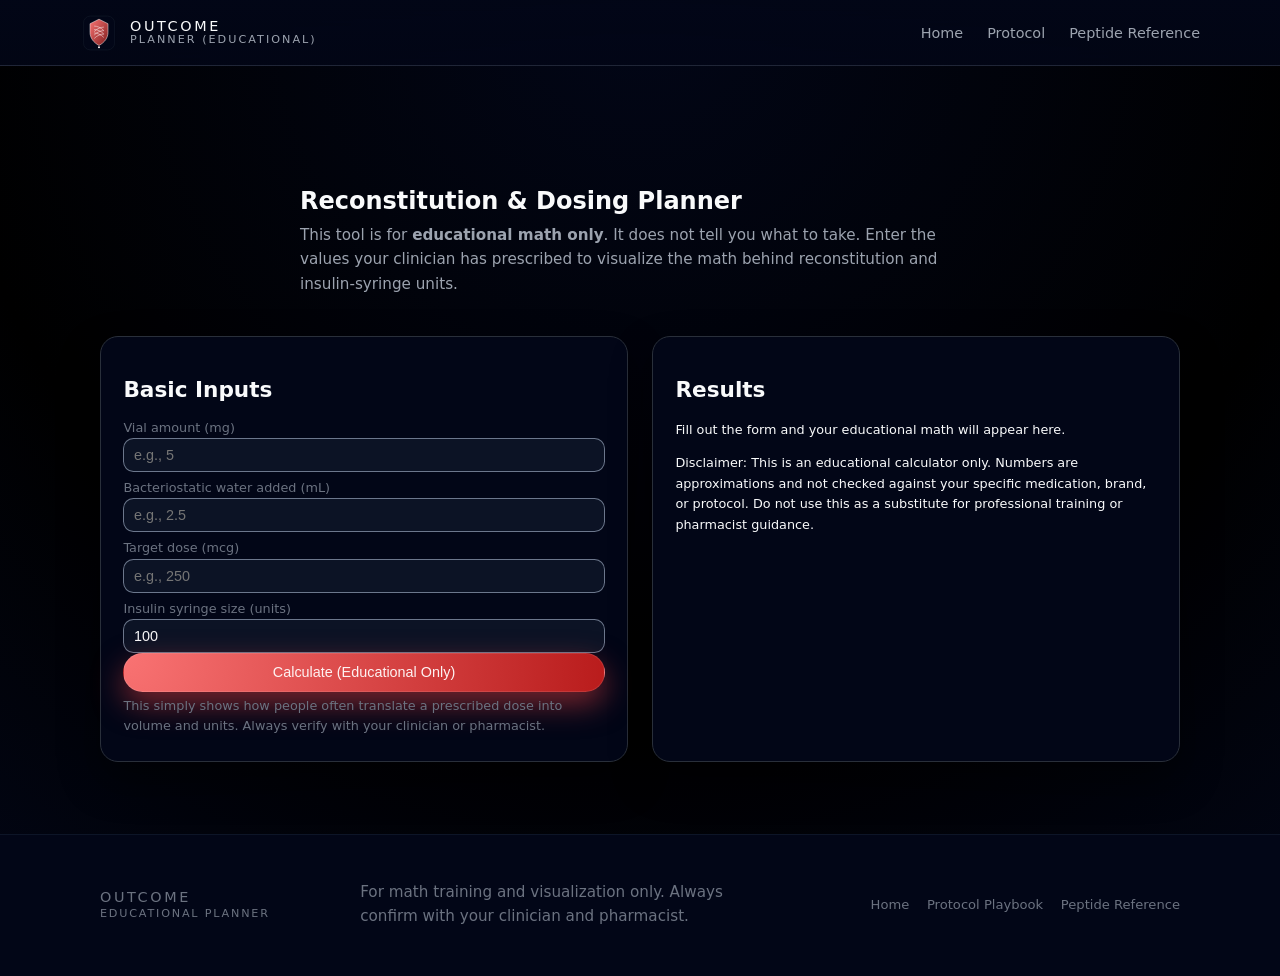
==== calculator.html @ c0d470de "Add files via upload" ====
<!DOCTYPE html>
<html lang="en">
<head>
  <meta charset="UTF-8" />
  <title>Outcome Reconstitution & Dosing Planner (Educational)</title>
  <meta name="viewport" content="width=device-width, initial-scale=1" />
  <link rel="stylesheet" href="styles.css" />
</head>
<body class="subpage">
  <header class="site-header">
    <div class="container header-inner">
      <a href="index.html" class="brand">
        <img src="assets/outcome-badge.svg" alt="Outcome Protocol Badge" class="brand-mark" />
        <div class="brand-text">
          <span class="brand-name">OUTCOME</span>
          <span class="brand-tag">PLANNER (EDUCATIONAL)</span>
        </div>
      </a>
      <nav class="main-nav" id="mainNav">
        <a href="index.html">Home</a>
        <a href="protocol.html">Protocol</a>
        <a href="peptides.html">Peptide Reference</a>
      </nav>
      <button class="nav-toggle" id="navToggle" aria-label="Toggle navigation">
        <span></span><span></span>
      </button>
    </div>
  </header>

  <main class="sub-main">
    <section class="section">
      <div class="container section-header">
        <h1>Reconstitution & Dosing Planner</h1>
        <p>
          This tool is for <strong>educational math only</strong>. It does not tell you what to take.
          Enter the values your clinician has prescribed to visualize the math behind reconstitution and
          insulin‑syringe units.
        </p>
      </div>

      <div class="container grid-2">
        <form class="card calc-form" id="calcForm">
          <h2>Basic Inputs</h2>

          <label for="vialAmount">Vial amount (mg)</label>
          <input type="number" step="0.01" id="vialAmount" placeholder="e.g., 5" required />

          <label for="bacVolume">Bacteriostatic water added (mL)</label>
          <input type="number" step="0.1" id="bacVolume" placeholder="e.g., 2.5" required />

          <label for="targetDose">Target dose (mcg)</label>
          <input type="number" step="1" id="targetDose" placeholder="e.g., 250" required />

          <label for="syringeSize">Insulin syringe size (units)</label>
          <input type="number" step="1" id="syringeSize" placeholder="e.g., 100" value="100" required />

          <button class="btn primary full" type="submit">Calculate (Educational Only)</button>
          <p class="form-helper small">
            This simply shows how people often translate a prescribed dose into volume and units.
            Always verify with your clinician or pharmacist.
          </p>
        </form>

        <div class="card" id="calcResults">
          <h2>Results</h2>
          <p class="small">Fill out the form and your educational math will appear here.</p>
          <div class="result-grid hidden" id="resultGrid">
            <div>
              <h3>Concentration</h3>
              <p><span id="concMgMl">–</span> mg/mL</p>
              <p><span id="concMcgUnit">–</span> mcg per 1 unit (on a 100‑unit syringe)</p>
            </div>
            <div>
              <h3>Dose Volume</h3>
              <p><span id="doseMl">–</span> mL per dose</p>
              <p><span id="doseUnits">–</span> units per dose</p>
            </div>
          </div>
          <p class="disclaimer small">
            Disclaimer: This is an educational calculator only. Numbers are approximations and not checked against
            your specific medication, brand, or protocol. Do not use this as a substitute for professional training
            or pharmacist guidance.
          </p>
        </div>
      </div>
    </section>
  </main>

  <footer class="site-footer">
    <div class="container footer-inner">
      <div class="footer-brand">
        <span class="brand-name">OUTCOME</span>
        <span class="footer-tag">Educational Planner</span>
      </div>
      <p class="footer-copy">
        For math training and visualization only. Always confirm with your clinician and pharmacist.
      </p>
      <div class="footer-links">
        <a href="index.html">Home</a>
        <a href="protocol.html">Protocol Playbook</a>
        <a href="peptides.html">Peptide Reference</a>
      </div>
    </div>
  </footer>

  <script src="script.js"></script>
</body>
</html>
---- styles.css ----
/* Outcome Protocol – Core Styles */
:root {
  --bg: #050608;
  --bg-alt: #0b0d11;
  --surface: #10131a;
  --surface-soft: #171b24;
  --border-subtle: #292f3a;
  --accent: #f04444;
  --accent-soft: rgba(240, 68, 68, 0.08);
  --accent-amber: #f59e0b;
  --text: #f9fafb;
  --muted: #9ca3af;
  --muted-soft: #6b7280;
  --outline: #1f2933;
  --radius-lg: 18px;
  --radius-xl: 24px;
  --shadow-soft: 0 18px 45px rgba(0, 0, 0, 0.55);
  --container-width: 1120px;
  --transition-fast: 150ms ease-out;
  --transition-med: 200ms ease;
  --font-sans: system-ui, -apple-system, BlinkMacSystemFont, "SF Pro Text",
    "Inter", "Segoe UI", sans-serif;
}

*,
*::before,
*::after {
  box-sizing: border-box;
}

html,
body {
  margin: 0;
  padding: 0;
  font-family: var(--font-sans);
  background: radial-gradient(circle at top, #111827 0, #020617 52%, #000 100%);
  color: var(--text);
}

body.subpage {
  background: radial-gradient(circle at top, #020617 0, #000 60%, #020617 100%);
}

/* Layout */
.container {
  width: 100%;
  max-width: var(--container-width);
  margin: 0 auto;
  padding: 0 1.25rem;
}

.section {
  padding: 4.5rem 0;
}

.section.alt {
  background: radial-gradient(circle at top left, #111827 0, #020617 55%, #000 100%);
}

.section-header {
  text-align: left;
  max-width: 720px;
  padding-bottom: 2.5rem;
}

.section-header h1,
.section-header h2 {
  margin-bottom: 0.5rem;
}

.section-header p {
  margin: 0;
  color: var(--muted);
}

.section-footer {
  margin-top: 2.5rem;
  display: flex;
  justify-content: flex-start;
}

/* Header */
.site-header {
  position: sticky;
  top: 0;
  z-index: 50;
  backdrop-filter: blur(16px);
  background: linear-gradient(to bottom, rgba(2, 6, 23, 0.96), rgba(2, 6, 23, 0.86));
  border-bottom: 1px solid rgba(148, 163, 184, 0.2);
}

.header-inner {
  display: flex;
  align-items: center;
  justify-content: space-between;
  padding: 0.85rem 0;
  gap: 1.5rem;
}

.brand {
  display: flex;
  align-items: center;
  gap: 0.75rem;
  text-decoration: none;
  color: inherit;
}

.brand-mark {
  width: 38px;
  height: 38px;
}

.brand-text {
  display: flex;
  flex-direction: column;
  line-height: 1.1;
}

.brand-name {
  font-size: 0.9rem;
  letter-spacing: 0.18em;
  text-transform: uppercase;
}

.brand-tag {
  font-size: 0.7rem;
  color: var(--muted);
  letter-spacing: 0.18em;
  text-transform: uppercase;
}

/* Nav */
.main-nav {
  display: flex;
  align-items: center;
  gap: 1.5rem;
  font-size: 0.9rem;
}

.main-nav a {
  color: var(--muted);
  text-decoration: none;
  padding: 0.25rem 0;
  position: relative;
  transition: color var(--transition-fast);
}

.main-nav a::after {
  content: "";
  position: absolute;
  left: 0;
  bottom: -0.2rem;
  width: 0;
  height: 2px;
  background: var(--accent);
  transition: width var(--transition-fast);
}

.main-nav a:hover {
  color: var(--text);
}

.main-nav a:hover::after {
  width: 100%;
}

.nav-cta {
  padding: 0.4rem 0.9rem;
  border-radius: 999px;
  border: 1px solid rgba(248, 250, 252, 0.12);
  background: radial-gradient(circle at top left, rgba(248, 113, 113, 0.2), rgba(15, 23, 42, 0.6));
  color: #fef2f2 !important;
  box-shadow: 0 0 0 1px rgba(15, 23, 42, 0.8);
}

.nav-cta::after {
  display: none;
}

/* Mobile nav toggle */
.nav-toggle {
  display: none;
  width: 38px;
  height: 38px;
  border-radius: 999px;
  border: 1px solid rgba(148, 163, 184, 0.45);
  background: rgba(15, 23, 42, 0.85);
  justify-content: center;
  align-items: center;
  flex-direction: column;
  gap: 6px;
  padding: 0;
}

.nav-toggle span {
  width: 18px;
  height: 2px;
  border-radius: 999px;
  background: #e5e7eb;
}

/* Hero */
.hero {
  padding: 3.75rem 0 3.25rem;
}

.hero-inner {
  display: grid;
  grid-template-columns: minmax(0, 3fr) minmax(0, 2.2fr);
  gap: 2.75rem;
  align-items: center;
}

.hero-copy h1 {
  font-size: clamp(2.4rem, 3vw, 3rem);
  line-height: 1.05;
  margin: 0.4rem 0 0.75rem;
}

.hero-sub {
  color: var(--muted);
  max-width: 32rem;
  margin-bottom: 1.75rem;
}

.eyebrow {
  font-size: 0.75rem;
  letter-spacing: 0.28em;
  text-transform: uppercase;
  color: var(--accent-amber);
}

.hero-actions {
  display: flex;
  flex-wrap: wrap;
  gap: 0.9rem;
  margin-bottom: 1.75rem;
}

.hero-metrics {
  display: flex;
  flex-wrap: wrap;
  gap: 1.5rem;
  padding: 0;
  margin: 0;
  list-style: none;
  color: var(--muted-soft);
  font-size: 0.9rem;
}

.hero-metrics span {
  display: block;
  font-size: 1.2rem;
  color: var(--text);
}

.hero-panel {
  display: flex;
  justify-content: flex-end;
}

.hero-card {
  width: 100%;
  max-width: 360px;
  padding: 1.5rem 1.4rem;
  border-radius: var(--radius-xl);
  background: radial-gradient(circle at top left, rgba(248, 113, 113, 0.22), #020617 45%);
  border: 1px solid rgba(248, 250, 252, 0.08);
  box-shadow: var(--shadow-soft);
}

.hero-card h2 {
  margin-top: 0;
  margin-bottom: 1rem;
  font-size: 1.05rem;
  letter-spacing: 0.12em;
  text-transform: uppercase;
}

.hero-list {
  list-style: none;
  padding: 0;
  margin: 0 0 1rem;
  display: grid;
  gap: 0.75rem;
  font-size: 0.9rem;
}

.hero-note {
  margin: 0;
  font-size: 0.75rem;
  color: var(--muted);
}

/* Buttons */
.btn {
  display: inline-flex;
  align-items: center;
  justify-content: center;
  padding: 0.65rem 1.1rem;
  border-radius: 999px;
  font-size: 0.9rem;
  font-weight: 500;
  border: 1px solid transparent;
  cursor: pointer;
  text-decoration: none;
  transition: background var(--transition-med), color var(--transition-med),
    border-color var(--transition-med), transform var(--transition-fast),
    box-shadow var(--transition-fast);
}

.btn.primary {
  background: radial-gradient(circle at top left, #f97373, #b91c1c);
  border-color: rgba(248, 250, 252, 0.1);
  color: #fef2f2;
  box-shadow: 0 12px 30px rgba(239, 68, 68, 0.5);
}

.btn.primary:hover {
  transform: translateY(-1px);
  box-shadow: 0 18px 40px rgba(239, 68, 68, 0.6);
}

.btn.secondary {
  background: rgba(15, 23, 42, 0.9);
  border-color: rgba(148, 163, 184, 0.5);
  color: #e5e7eb;
}

.btn.ghost {
  background: transparent;
  border-color: rgba(148, 163, 184, 0.5);
  color: #e5e7eb;
}

.btn.ghost:hover,
.btn.secondary:hover {
  background: rgba(15, 23, 42, 0.8);
}

.btn.full {
  width: 100%;
}

/* Badges, tags */
.badge {
  display: inline-flex;
  align-items: center;
  padding: 0.15rem 0.55rem;
  border-radius: 999px;
  font-size: 0.7rem;
  letter-spacing: 0.16em;
  text-transform: uppercase;
  border: 1px solid transparent;
}

.badge-red {
  background: var(--accent-soft);
  border-color: rgba(248, 113, 113, 0.35);
  color: #fecaca;
}

.badge-slate {
  background: rgba(30, 64, 175, 0.2);
  border-color: rgba(129, 140, 248, 0.5);
  color: #c7d2fe;
}

.badge-amber {
  background: rgba(245, 158, 11, 0.16);
  border-color: rgba(245, 158, 11, 0.6);
  color: #fed7aa;
}

.card-tag {
  font-size: 0.75rem;
  color: var(--muted-soft);
  text-transform: uppercase;
  letter-spacing: 0.12em;
  margin-bottom: 0.65rem;
}

/* Cards */
.card {
  background: linear-gradient(145deg, #020617, #020617 40%, #020617 60%, #020617);
  border-radius: var(--radius-lg);
  padding: 1.4rem 1.4rem 1.5rem;
  border: 1px solid var(--border-subtle);
  box-shadow: 0 18px 40px rgba(0, 0, 0, 0.45);
}

.card-minimal {
  background: radial-gradient(circle at top left, rgba(15, 23, 42, 0.9), #020617);
}

.info-card {
  border-color: rgba(248, 250, 252, 0.1);
  background: radial-gradient(circle at top left, rgba(248, 113, 113, 0.18), #020617);
}

/* Lists */
.check-list {
  list-style: none;
  padding: 0;
  margin: 0;
  display: grid;
  gap: 0.55rem;
  font-size: 0.9rem;
}

.check-list.inline {
  grid-auto-flow: column;
  grid-auto-columns: minmax(0, auto);
  overflow-x: auto;
}

.check-list li {
  position: relative;
  padding-left: 1.3rem;
  color: var(--muted);
}

.check-list li::before {
  content: "✓";
  position: absolute;
  left: 0;
  top: 0.05rem;
  font-size: 0.8rem;
  color: var(--accent);
}

.bullet-list {
  padding-left: 1.1rem;
  margin: 0.25rem 0 0;
  color: var(--muted);
  font-size: 0.9rem;
}

.bullet-list li + li {
  margin-top: 0.35rem;
}

.numbered-list {
  padding-left: 1.3rem;
  margin: 0.4rem 0 0.3rem;
  color: var(--muted);
  font-size: 0.9rem;
}

.pill-list {
  margin: 0;
  padding: 0;
}

.pill-list div {
  margin-bottom: 0.7rem;
}

.pill-list dt {
  font-weight: 600;
  font-size: 0.92rem;
}

.pill-list dd {
  margin: 0.15rem 0 0;
  font-size: 0.85rem;
  color: var(--muted);
}

/* Grids */
.grid-3 {
  display: grid;
  grid-template-columns: repeat(3, minmax(0, 1fr));
  gap: 1.5rem;
}

.grid-2 {
  display: grid;
  grid-template-columns: repeat(2, minmax(0, 1fr));
  gap: 1.5rem;
}

.peptide-grid {
  display: grid;
  grid-template-columns: repeat(3, minmax(0, 1fr));
  gap: 1.4rem;
}

.faq-grid {
  max-width: 800px;
}

/* FAQ */
.faq-item {
  border-radius: var(--radius-lg);
  border: 1px solid var(--border-subtle);
  background: rgba(15, 23, 42, 0.85);
  padding: 0.9rem 1rem;
  margin-bottom: 0.75rem;
}

.faq-item summary {
  cursor: pointer;
  list-style: none;
  font-weight: 500;
}

.faq-item summary::-webkit-details-marker {
  display: none;
}

.faq-item p {
  margin: 0.65rem 0 0;
  color: var(--muted);
  font-size: 0.9rem;
}

/* CTA */
.cta-section {
  padding: 3.5rem 0 4rem;
  background: radial-gradient(circle at top left, rgba(248, 113, 113, 0.25), #020617);
  border-top: 1px solid rgba(248, 250, 252, 0.06);
  border-bottom: 1px solid rgba(15, 23, 42, 0.9);
}

.cta-inner {
  display: grid;
  grid-template-columns: minmax(0, 3fr) minmax(0, 2.4fr);
  gap: 2rem;
  align-items: center;
}

.cta-inner h2 {
  margin-top: 0;
}

.cta-form {
  background: rgba(15, 23, 42, 0.92);
  padding: 1.4rem 1.3rem 1.5rem;
  border-radius: var(--radius-xl);
  border: 1px solid rgba(248, 250, 252, 0.08);
  box-shadow: var(--shadow-soft);
}

.cta-form label {
  display: block;
  font-size: 0.8rem;
  margin-bottom: 0.25rem;
  color: var(--muted-soft);
}

.cta-form input {
  width: 100%;
  padding: 0.55rem 0.65rem;
  border-radius: 0.75rem;
  border: 1px solid rgba(148, 163, 184, 0.7);
  background: rgba(15, 23, 42, 0.8);
  color: var(--text);
  font-size: 0.9rem;
  margin-bottom: 0.6rem;
}

.cta-form input:focus {
  outline: 1px solid var(--accent);
  border-color: var(--accent);
}

.form-helper {
  margin: 0.25rem 0 0;
  color: var(--muted-soft);
  font-size: 0.8rem;
}

/* Calc form */
.calc-form label {
  display: block;
  font-size: 0.8rem;
  margin-top: 0.5rem;
  margin-bottom: 0.2rem;
  color: var(--muted-soft);
}

.calc-form input {
  width: 100%;
  padding: 0.5rem 0.6rem;
  border-radius: 0.65rem;
  border: 1px solid rgba(148, 163, 184, 0.7);
  background: rgba(15, 23, 42, 0.8);
  color: var(--text);
  font-size: 0.9rem;
}

.calc-form input:focus {
  outline: 1px solid var(--accent);
  border-color: var(--accent);
}

.result-grid {
  display: grid;
  grid-template-columns: repeat(2, minmax(0, 1fr));
  gap: 1.2rem;
  margin-top: 1rem;
}

.hidden {
  display: none;
}

/* Links */
.link-arrow {
  display: inline-flex;
  align-items: center;
  gap: 0.35rem;
  font-size: 0.88rem;
  text-decoration: none;
  color: #e5e7eb;
}

.link-arrow::after {
  content: "→";
  font-size: 0.9rem;
  transition: transform var(--transition-fast);
}

.link-arrow:hover::after {
  transform: translateX(3px);
}

/* Footer */
.site-footer {
  padding: 1.9rem 0 2rem;
  background: #020617;
  border-top: 1px solid rgba(15, 23, 42, 0.9);
}

.footer-inner {
  display: flex;
  flex-wrap: wrap;
  gap: 1rem 2rem;
  align-items: center;
  justify-content: space-between;
  font-size: 0.82rem;
  color: var(--muted-soft);
}

.footer-brand {
  display: flex;
  flex-direction: column;
  gap: 0.1rem;
}

.footer-tag {
  font-size: 0.7rem;
  text-transform: uppercase;
  letter-spacing: 0.16em;
}

.footer-links {
  display: flex;
  flex-wrap: wrap;
  gap: 1.1rem;
}

.footer-links a {
  color: var(--muted-soft);
  text-decoration: none;
}

.footer-links a:hover {
  color: var(--text);
}

.footer-copy {
  max-width: 420px;
}

/* Typography */
h1,
h2,
h3 {
  font-weight: 600;
}

h2 {
  font-size: 1.35rem;
}

h3 {
  font-size: 1.05rem;
}

p {
  font-size: 0.95rem;
  line-height: 1.6;
}

.small {
  font-size: 0.8rem;
}

/* Subpages */
.sub-main {
  padding-top: 1.8rem;
}

/* Responsive */
@media (max-width: 960px) {
  .hero-inner {
    grid-template-columns: minmax(0, 1.4fr);
  }

  .hero-panel {
    order: -1;
    justify-content: flex-start;
  }

  .hero-card {
    max-width: 100%;
  }

  .grid-3 {
    grid-template-columns: minmax(0, 1fr);
  }

  .grid-2 {
    grid-template-columns: minmax(0, 1fr);
  }

  .peptide-grid {
    grid-template-columns: minmax(0, 1fr);
  }

  .cta-inner {
    grid-template-columns: minmax(0, 1fr);
  }
}

@media (max-width: 768px) {
  .header-inner {
    padding: 0.55rem 0;
  }

  .main-nav {
    position: fixed;
    inset: 56px 1rem auto;
    background: rgba(15, 23, 42, 0.98);
    border-radius: 1rem;
    border: 1px solid rgba(148, 163, 184, 0.35);
    padding: 0.75rem 0.9rem;
    flex-direction: column;
    align-items: flex-start;
    gap: 0.4rem;
    font-size: 0.9rem;
    transform-origin: top right;
    transform: scale(0.97);
    opacity: 0;
    pointer-events: none;
    transition: opacity var(--transition-med), transform var(--transition-med);
  }

  .main-nav.is-open {
    opacity: 1;
    pointer-events: auto;
    transform: scale(1);
  }

  .nav-toggle {
    display: inline-flex;
  }

  .hero {
    padding-top: 2.7rem;
  }
}
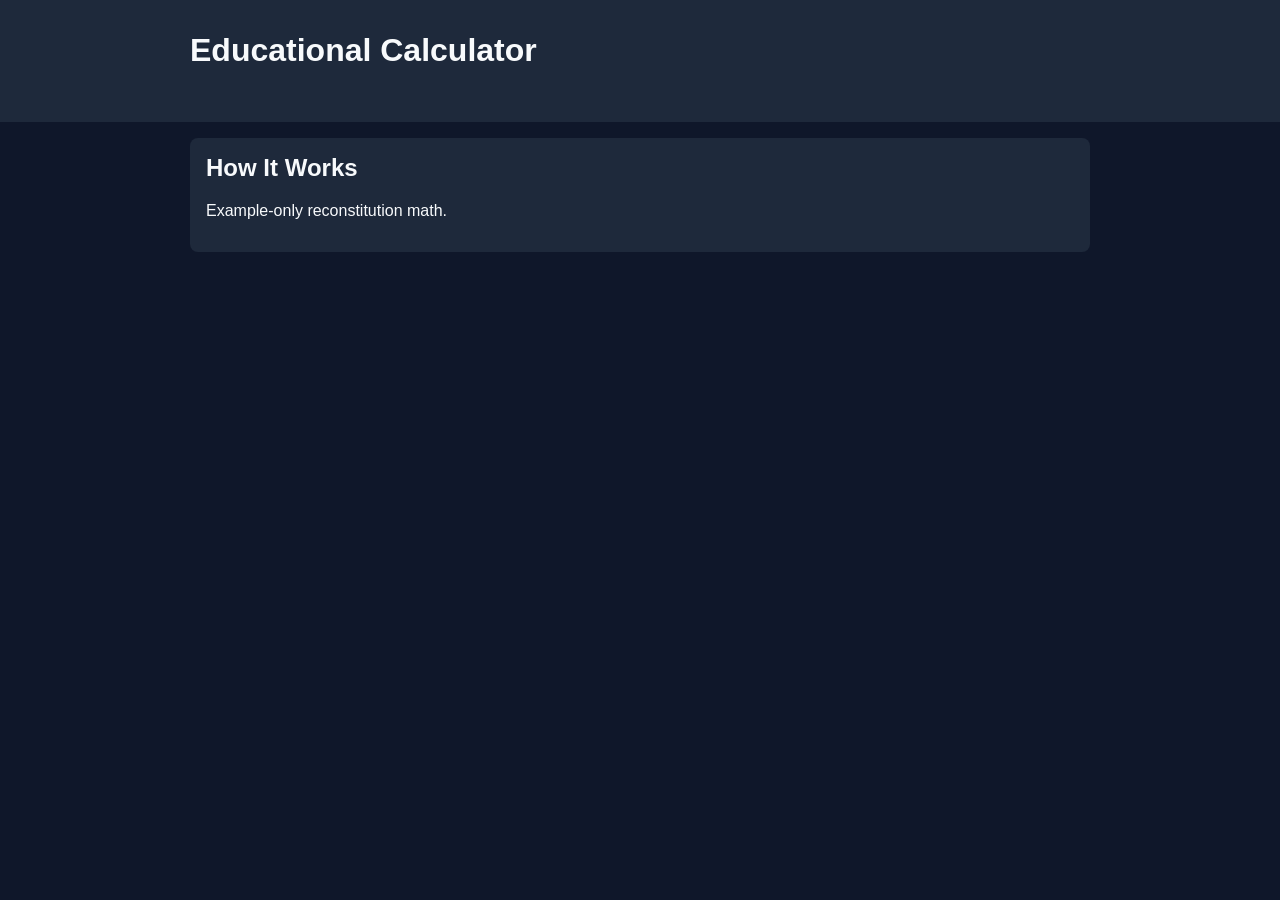
==== commit 2a2c6dac: "Add files via upload" ====
--- a/calculator.html
+++ b/calculator.html
@@ -1,108 +1,12 @@
-<!DOCTYPE html>
-<html lang="en">
-<head>
-  <meta charset="UTF-8" />
-  <title>Outcome Reconstitution & Dosing Planner (Educational)</title>
-  <meta name="viewport" content="width=device-width, initial-scale=1" />
-  <link rel="stylesheet" href="styles.css" />
-</head>
-<body class="subpage">
-  <header class="site-header">
-    <div class="container header-inner">
-      <a href="index.html" class="brand">
-        <img src="assets/outcome-badge.svg" alt="Outcome Protocol Badge" class="brand-mark" />
-        <div class="brand-text">
-          <span class="brand-name">OUTCOME</span>
-          <span class="brand-tag">PLANNER (EDUCATIONAL)</span>
-        </div>
-      </a>
-      <nav class="main-nav" id="mainNav">
-        <a href="index.html">Home</a>
-        <a href="protocol.html">Protocol</a>
-        <a href="peptides.html">Peptide Reference</a>
-      </nav>
-      <button class="nav-toggle" id="navToggle" aria-label="Toggle navigation">
-        <span></span><span></span>
-      </button>
-    </div>
-  </header>
 
-  <main class="sub-main">
-    <section class="section">
-      <div class="container section-header">
-        <h1>Reconstitution & Dosing Planner</h1>
-        <p>
-          This tool is for <strong>educational math only</strong>. It does not tell you what to take.
-          Enter the values your clinician has prescribed to visualize the math behind reconstitution and
-          insulin‑syringe units.
-        </p>
-      </div>
-
-      <div class="container grid-2">
-        <form class="card calc-form" id="calcForm">
-          <h2>Basic Inputs</h2>
-
-          <label for="vialAmount">Vial amount (mg)</label>
-          <input type="number" step="0.01" id="vialAmount" placeholder="e.g., 5" required />
-
-          <label for="bacVolume">Bacteriostatic water added (mL)</label>
-          <input type="number" step="0.1" id="bacVolume" placeholder="e.g., 2.5" required />
-
-          <label for="targetDose">Target dose (mcg)</label>
-          <input type="number" step="1" id="targetDose" placeholder="e.g., 250" required />
-
-          <label for="syringeSize">Insulin syringe size (units)</label>
-          <input type="number" step="1" id="syringeSize" placeholder="e.g., 100" value="100" required />
-
-          <button class="btn primary full" type="submit">Calculate (Educational Only)</button>
-          <p class="form-helper small">
-            This simply shows how people often translate a prescribed dose into volume and units.
-            Always verify with your clinician or pharmacist.
-          </p>
-        </form>
-
-        <div class="card" id="calcResults">
-          <h2>Results</h2>
-          <p class="small">Fill out the form and your educational math will appear here.</p>
-          <div class="result-grid hidden" id="resultGrid">
-            <div>
-              <h3>Concentration</h3>
-              <p><span id="concMgMl">–</span> mg/mL</p>
-              <p><span id="concMcgUnit">–</span> mcg per 1 unit (on a 100‑unit syringe)</p>
-            </div>
-            <div>
-              <h3>Dose Volume</h3>
-              <p><span id="doseMl">–</span> mL per dose</p>
-              <p><span id="doseUnits">–</span> units per dose</p>
-            </div>
-          </div>
-          <p class="disclaimer small">
-            Disclaimer: This is an educational calculator only. Numbers are approximations and not checked against
-            your specific medication, brand, or protocol. Do not use this as a substitute for professional training
-            or pharmacist guidance.
-          </p>
-        </div>
-      </div>
-    </section>
-  </main>
-
-  <footer class="site-footer">
-    <div class="container footer-inner">
-      <div class="footer-brand">
-        <span class="brand-name">OUTCOME</span>
-        <span class="footer-tag">Educational Planner</span>
-      </div>
-      <p class="footer-copy">
-        For math training and visualization only. Always confirm with your clinician and pharmacist.
-      </p>
-      <div class="footer-links">
-        <a href="index.html">Home</a>
-        <a href="protocol.html">Protocol Playbook</a>
-        <a href="peptides.html">Peptide Reference</a>
-      </div>
-    </div>
-  </footer>
-
-  <script src="script.js"></script>
-</body>
-</html>
+<!DOCTYPE html><html><head>
+<title>Outcome Calculator</title>
+<link rel="stylesheet" href="styles.css">
+</head><body>
+<header><div class="container"><h1>Educational Calculator</h1></div></header>
+<div class="container">
+<div class="card"><h2>How It Works</h2>
+<p>Example-only reconstitution math.</p>
+</div>
+</div>
+</body></html>
--- a/styles.css
+++ b/styles.css
@@ -1,774 +1,11 @@
-/* Outcome Protocol – Core Styles */
-:root {
-  --bg: #050608;
-  --bg-alt: #0b0d11;
-  --surface: #10131a;
-  --surface-soft: #171b24;
-  --border-subtle: #292f3a;
-  --accent: #f04444;
-  --accent-soft: rgba(240, 68, 68, 0.08);
-  --accent-amber: #f59e0b;
-  --text: #f9fafb;
-  --muted: #9ca3af;
-  --muted-soft: #6b7280;
-  --outline: #1f2933;
-  --radius-lg: 18px;
-  --radius-xl: 24px;
-  --shadow-soft: 0 18px 45px rgba(0, 0, 0, 0.55);
-  --container-width: 1120px;
-  --transition-fast: 150ms ease-out;
-  --transition-med: 200ms ease;
-  --font-sans: system-ui, -apple-system, BlinkMacSystemFont, "SF Pro Text",
-    "Inter", "Segoe UI", sans-serif;
-}
 
-*,
-*::before,
-*::after {
-  box-sizing: border-box;
-}
-
-html,
-body {
-  margin: 0;
-  padding: 0;
-  font-family: var(--font-sans);
-  background: radial-gradient(circle at top, #111827 0, #020617 52%, #000 100%);
-  color: var(--text);
-}
-
-body.subpage {
-  background: radial-gradient(circle at top, #020617 0, #000 60%, #020617 100%);
-}
-
-/* Layout */
-.container {
-  width: 100%;
-  max-width: var(--container-width);
-  margin: 0 auto;
-  padding: 0 1.25rem;
-}
-
-.section {
-  padding: 4.5rem 0;
-}
-
-.section.alt {
-  background: radial-gradient(circle at top left, #111827 0, #020617 55%, #000 100%);
-}
-
-.section-header {
-  text-align: left;
-  max-width: 720px;
-  padding-bottom: 2.5rem;
-}
-
-.section-header h1,
-.section-header h2 {
-  margin-bottom: 0.5rem;
-}
-
-.section-header p {
-  margin: 0;
-  color: var(--muted);
-}
-
-.section-footer {
-  margin-top: 2.5rem;
-  display: flex;
-  justify-content: flex-start;
-}
-
-/* Header */
-.site-header {
-  position: sticky;
-  top: 0;
-  z-index: 50;
-  backdrop-filter: blur(16px);
-  background: linear-gradient(to bottom, rgba(2, 6, 23, 0.96), rgba(2, 6, 23, 0.86));
-  border-bottom: 1px solid rgba(148, 163, 184, 0.2);
-}
-
-.header-inner {
-  display: flex;
-  align-items: center;
-  justify-content: space-between;
-  padding: 0.85rem 0;
-  gap: 1.5rem;
-}
-
-.brand {
-  display: flex;
-  align-items: center;
-  gap: 0.75rem;
-  text-decoration: none;
-  color: inherit;
-}
-
-.brand-mark {
-  width: 38px;
-  height: 38px;
-}
-
-.brand-text {
-  display: flex;
-  flex-direction: column;
-  line-height: 1.1;
-}
-
-.brand-name {
-  font-size: 0.9rem;
-  letter-spacing: 0.18em;
-  text-transform: uppercase;
-}
-
-.brand-tag {
-  font-size: 0.7rem;
-  color: var(--muted);
-  letter-spacing: 0.18em;
-  text-transform: uppercase;
-}
-
-/* Nav */
-.main-nav {
-  display: flex;
-  align-items: center;
-  gap: 1.5rem;
-  font-size: 0.9rem;
-}
-
-.main-nav a {
-  color: var(--muted);
-  text-decoration: none;
-  padding: 0.25rem 0;
-  position: relative;
-  transition: color var(--transition-fast);
-}
-
-.main-nav a::after {
-  content: "";
-  position: absolute;
-  left: 0;
-  bottom: -0.2rem;
-  width: 0;
-  height: 2px;
-  background: var(--accent);
-  transition: width var(--transition-fast);
-}
-
-.main-nav a:hover {
-  color: var(--text);
-}
-
-.main-nav a:hover::after {
-  width: 100%;
-}
-
-.nav-cta {
-  padding: 0.4rem 0.9rem;
-  border-radius: 999px;
-  border: 1px solid rgba(248, 250, 252, 0.12);
-  background: radial-gradient(circle at top left, rgba(248, 113, 113, 0.2), rgba(15, 23, 42, 0.6));
-  color: #fef2f2 !important;
-  box-shadow: 0 0 0 1px rgba(15, 23, 42, 0.8);
-}
-
-.nav-cta::after {
-  display: none;
-}
-
-/* Mobile nav toggle */
-.nav-toggle {
-  display: none;
-  width: 38px;
-  height: 38px;
-  border-radius: 999px;
-  border: 1px solid rgba(148, 163, 184, 0.45);
-  background: rgba(15, 23, 42, 0.85);
-  justify-content: center;
-  align-items: center;
-  flex-direction: column;
-  gap: 6px;
-  padding: 0;
-}
-
-.nav-toggle span {
-  width: 18px;
-  height: 2px;
-  border-radius: 999px;
-  background: #e5e7eb;
-}
-
-/* Hero */
-.hero {
-  padding: 3.75rem 0 3.25rem;
-}
-
-.hero-inner {
-  display: grid;
-  grid-template-columns: minmax(0, 3fr) minmax(0, 2.2fr);
-  gap: 2.75rem;
-  align-items: center;
-}
-
-.hero-copy h1 {
-  font-size: clamp(2.4rem, 3vw, 3rem);
-  line-height: 1.05;
-  margin: 0.4rem 0 0.75rem;
-}
-
-.hero-sub {
-  color: var(--muted);
-  max-width: 32rem;
-  margin-bottom: 1.75rem;
-}
-
-.eyebrow {
-  font-size: 0.75rem;
-  letter-spacing: 0.28em;
-  text-transform: uppercase;
-  color: var(--accent-amber);
-}
-
-.hero-actions {
-  display: flex;
-  flex-wrap: wrap;
-  gap: 0.9rem;
-  margin-bottom: 1.75rem;
-}
-
-.hero-metrics {
-  display: flex;
-  flex-wrap: wrap;
-  gap: 1.5rem;
-  padding: 0;
-  margin: 0;
-  list-style: none;
-  color: var(--muted-soft);
-  font-size: 0.9rem;
-}
-
-.hero-metrics span {
-  display: block;
-  font-size: 1.2rem;
-  color: var(--text);
-}
-
-.hero-panel {
-  display: flex;
-  justify-content: flex-end;
-}
-
-.hero-card {
-  width: 100%;
-  max-width: 360px;
-  padding: 1.5rem 1.4rem;
-  border-radius: var(--radius-xl);
-  background: radial-gradient(circle at top left, rgba(248, 113, 113, 0.22), #020617 45%);
-  border: 1px solid rgba(248, 250, 252, 0.08);
-  box-shadow: var(--shadow-soft);
-}
-
-.hero-card h2 {
-  margin-top: 0;
-  margin-bottom: 1rem;
-  font-size: 1.05rem;
-  letter-spacing: 0.12em;
-  text-transform: uppercase;
-}
-
-.hero-list {
-  list-style: none;
-  padding: 0;
-  margin: 0 0 1rem;
-  display: grid;
-  gap: 0.75rem;
-  font-size: 0.9rem;
-}
-
-.hero-note {
-  margin: 0;
-  font-size: 0.75rem;
-  color: var(--muted);
-}
-
-/* Buttons */
-.btn {
-  display: inline-flex;
-  align-items: center;
-  justify-content: center;
-  padding: 0.65rem 1.1rem;
-  border-radius: 999px;
-  font-size: 0.9rem;
-  font-weight: 500;
-  border: 1px solid transparent;
-  cursor: pointer;
-  text-decoration: none;
-  transition: background var(--transition-med), color var(--transition-med),
-    border-color var(--transition-med), transform var(--transition-fast),
-    box-shadow var(--transition-fast);
-}
-
-.btn.primary {
-  background: radial-gradient(circle at top left, #f97373, #b91c1c);
-  border-color: rgba(248, 250, 252, 0.1);
-  color: #fef2f2;
-  box-shadow: 0 12px 30px rgba(239, 68, 68, 0.5);
-}
-
-.btn.primary:hover {
-  transform: translateY(-1px);
-  box-shadow: 0 18px 40px rgba(239, 68, 68, 0.6);
-}
-
-.btn.secondary {
-  background: rgba(15, 23, 42, 0.9);
-  border-color: rgba(148, 163, 184, 0.5);
-  color: #e5e7eb;
-}
-
-.btn.ghost {
-  background: transparent;
-  border-color: rgba(148, 163, 184, 0.5);
-  color: #e5e7eb;
-}
-
-.btn.ghost:hover,
-.btn.secondary:hover {
-  background: rgba(15, 23, 42, 0.8);
-}
-
-.btn.full {
-  width: 100%;
-}
-
-/* Badges, tags */
-.badge {
-  display: inline-flex;
-  align-items: center;
-  padding: 0.15rem 0.55rem;
-  border-radius: 999px;
-  font-size: 0.7rem;
-  letter-spacing: 0.16em;
-  text-transform: uppercase;
-  border: 1px solid transparent;
-}
-
-.badge-red {
-  background: var(--accent-soft);
-  border-color: rgba(248, 113, 113, 0.35);
-  color: #fecaca;
-}
-
-.badge-slate {
-  background: rgba(30, 64, 175, 0.2);
-  border-color: rgba(129, 140, 248, 0.5);
-  color: #c7d2fe;
-}
-
-.badge-amber {
-  background: rgba(245, 158, 11, 0.16);
-  border-color: rgba(245, 158, 11, 0.6);
-  color: #fed7aa;
-}
-
-.card-tag {
-  font-size: 0.75rem;
-  color: var(--muted-soft);
-  text-transform: uppercase;
-  letter-spacing: 0.12em;
-  margin-bottom: 0.65rem;
-}
-
-/* Cards */
-.card {
-  background: linear-gradient(145deg, #020617, #020617 40%, #020617 60%, #020617);
-  border-radius: var(--radius-lg);
-  padding: 1.4rem 1.4rem 1.5rem;
-  border: 1px solid var(--border-subtle);
-  box-shadow: 0 18px 40px rgba(0, 0, 0, 0.45);
-}
-
-.card-minimal {
-  background: radial-gradient(circle at top left, rgba(15, 23, 42, 0.9), #020617);
-}
-
-.info-card {
-  border-color: rgba(248, 250, 252, 0.1);
-  background: radial-gradient(circle at top left, rgba(248, 113, 113, 0.18), #020617);
-}
-
-/* Lists */
-.check-list {
-  list-style: none;
-  padding: 0;
-  margin: 0;
-  display: grid;
-  gap: 0.55rem;
-  font-size: 0.9rem;
-}
-
-.check-list.inline {
-  grid-auto-flow: column;
-  grid-auto-columns: minmax(0, auto);
-  overflow-x: auto;
-}
-
-.check-list li {
-  position: relative;
-  padding-left: 1.3rem;
-  color: var(--muted);
-}
-
-.check-list li::before {
-  content: "✓";
-  position: absolute;
-  left: 0;
-  top: 0.05rem;
-  font-size: 0.8rem;
-  color: var(--accent);
-}
-
-.bullet-list {
-  padding-left: 1.1rem;
-  margin: 0.25rem 0 0;
-  color: var(--muted);
-  font-size: 0.9rem;
-}
-
-.bullet-list li + li {
-  margin-top: 0.35rem;
-}
-
-.numbered-list {
-  padding-left: 1.3rem;
-  margin: 0.4rem 0 0.3rem;
-  color: var(--muted);
-  font-size: 0.9rem;
-}
-
-.pill-list {
-  margin: 0;
-  padding: 0;
-}
-
-.pill-list div {
-  margin-bottom: 0.7rem;
-}
-
-.pill-list dt {
-  font-weight: 600;
-  font-size: 0.92rem;
-}
-
-.pill-list dd {
-  margin: 0.15rem 0 0;
-  font-size: 0.85rem;
-  color: var(--muted);
-}
-
-/* Grids */
-.grid-3 {
-  display: grid;
-  grid-template-columns: repeat(3, minmax(0, 1fr));
-  gap: 1.5rem;
-}
-
-.grid-2 {
-  display: grid;
-  grid-template-columns: repeat(2, minmax(0, 1fr));
-  gap: 1.5rem;
-}
-
-.peptide-grid {
-  display: grid;
-  grid-template-columns: repeat(3, minmax(0, 1fr));
-  gap: 1.4rem;
-}
-
-.faq-grid {
-  max-width: 800px;
-}
-
-/* FAQ */
-.faq-item {
-  border-radius: var(--radius-lg);
-  border: 1px solid var(--border-subtle);
-  background: rgba(15, 23, 42, 0.85);
-  padding: 0.9rem 1rem;
-  margin-bottom: 0.75rem;
-}
-
-.faq-item summary {
-  cursor: pointer;
-  list-style: none;
-  font-weight: 500;
-}
-
-.faq-item summary::-webkit-details-marker {
-  display: none;
-}
-
-.faq-item p {
-  margin: 0.65rem 0 0;
-  color: var(--muted);
-  font-size: 0.9rem;
-}
-
-/* CTA */
-.cta-section {
-  padding: 3.5rem 0 4rem;
-  background: radial-gradient(circle at top left, rgba(248, 113, 113, 0.25), #020617);
-  border-top: 1px solid rgba(248, 250, 252, 0.06);
-  border-bottom: 1px solid rgba(15, 23, 42, 0.9);
-}
-
-.cta-inner {
-  display: grid;
-  grid-template-columns: minmax(0, 3fr) minmax(0, 2.4fr);
-  gap: 2rem;
-  align-items: center;
-}
-
-.cta-inner h2 {
-  margin-top: 0;
-}
-
-.cta-form {
-  background: rgba(15, 23, 42, 0.92);
-  padding: 1.4rem 1.3rem 1.5rem;
-  border-radius: var(--radius-xl);
-  border: 1px solid rgba(248, 250, 252, 0.08);
-  box-shadow: var(--shadow-soft);
-}
-
-.cta-form label {
-  display: block;
-  font-size: 0.8rem;
-  margin-bottom: 0.25rem;
-  color: var(--muted-soft);
-}
-
-.cta-form input {
-  width: 100%;
-  padding: 0.55rem 0.65rem;
-  border-radius: 0.75rem;
-  border: 1px solid rgba(148, 163, 184, 0.7);
-  background: rgba(15, 23, 42, 0.8);
-  color: var(--text);
-  font-size: 0.9rem;
-  margin-bottom: 0.6rem;
-}
-
-.cta-form input:focus {
-  outline: 1px solid var(--accent);
-  border-color: var(--accent);
-}
-
-.form-helper {
-  margin: 0.25rem 0 0;
-  color: var(--muted-soft);
-  font-size: 0.8rem;
-}
-
-/* Calc form */
-.calc-form label {
-  display: block;
-  font-size: 0.8rem;
-  margin-top: 0.5rem;
-  margin-bottom: 0.2rem;
-  color: var(--muted-soft);
-}
-
-.calc-form input {
-  width: 100%;
-  padding: 0.5rem 0.6rem;
-  border-radius: 0.65rem;
-  border: 1px solid rgba(148, 163, 184, 0.7);
-  background: rgba(15, 23, 42, 0.8);
-  color: var(--text);
-  font-size: 0.9rem;
-}
-
-.calc-form input:focus {
-  outline: 1px solid var(--accent);
-  border-color: var(--accent);
-}
-
-.result-grid {
-  display: grid;
-  grid-template-columns: repeat(2, minmax(0, 1fr));
-  gap: 1.2rem;
-  margin-top: 1rem;
-}
-
-.hidden {
-  display: none;
-}
-
-/* Links */
-.link-arrow {
-  display: inline-flex;
-  align-items: center;
-  gap: 0.35rem;
-  font-size: 0.88rem;
-  text-decoration: none;
-  color: #e5e7eb;
-}
-
-.link-arrow::after {
-  content: "→";
-  font-size: 0.9rem;
-  transition: transform var(--transition-fast);
-}
-
-.link-arrow:hover::after {
-  transform: translateX(3px);
-}
-
-/* Footer */
-.site-footer {
-  padding: 1.9rem 0 2rem;
-  background: #020617;
-  border-top: 1px solid rgba(15, 23, 42, 0.9);
-}
-
-.footer-inner {
-  display: flex;
-  flex-wrap: wrap;
-  gap: 1rem 2rem;
-  align-items: center;
-  justify-content: space-between;
-  font-size: 0.82rem;
-  color: var(--muted-soft);
-}
-
-.footer-brand {
-  display: flex;
-  flex-direction: column;
-  gap: 0.1rem;
-}
-
-.footer-tag {
-  font-size: 0.7rem;
-  text-transform: uppercase;
-  letter-spacing: 0.16em;
-}
-
-.footer-links {
-  display: flex;
-  flex-wrap: wrap;
-  gap: 1.1rem;
-}
-
-.footer-links a {
-  color: var(--muted-soft);
-  text-decoration: none;
-}
-
-.footer-links a:hover {
-  color: var(--text);
-}
-
-.footer-copy {
-  max-width: 420px;
-}
-
-/* Typography */
-h1,
-h2,
-h3 {
-  font-weight: 600;
-}
-
-h2 {
-  font-size: 1.35rem;
-}
-
-h3 {
-  font-size: 1.05rem;
-}
-
-p {
-  font-size: 0.95rem;
-  line-height: 1.6;
-}
-
-.small {
-  font-size: 0.8rem;
-}
-
-/* Subpages */
-.sub-main {
-  padding-top: 1.8rem;
-}
-
-/* Responsive */
-@media (max-width: 960px) {
-  .hero-inner {
-    grid-template-columns: minmax(0, 1.4fr);
-  }
-
-  .hero-panel {
-    order: -1;
-    justify-content: flex-start;
-  }
-
-  .hero-card {
-    max-width: 100%;
-  }
-
-  .grid-3 {
-    grid-template-columns: minmax(0, 1fr);
-  }
-
-  .grid-2 {
-    grid-template-columns: minmax(0, 1fr);
-  }
-
-  .peptide-grid {
-    grid-template-columns: minmax(0, 1fr);
-  }
-
-  .cta-inner {
-    grid-template-columns: minmax(0, 1fr);
-  }
-}
-
-@media (max-width: 768px) {
-  .header-inner {
-    padding: 0.55rem 0;
-  }
-
-  .main-nav {
-    position: fixed;
-    inset: 56px 1rem auto;
-    background: rgba(15, 23, 42, 0.98);
-    border-radius: 1rem;
-    border: 1px solid rgba(148, 163, 184, 0.35);
-    padding: 0.75rem 0.9rem;
-    flex-direction: column;
-    align-items: flex-start;
-    gap: 0.4rem;
-    font-size: 0.9rem;
-    transform-origin: top right;
-    transform: scale(0.97);
-    opacity: 0;
-    pointer-events: none;
-    transition: opacity var(--transition-med), transform var(--transition-med);
-  }
-
-  .main-nav.is-open {
-    opacity: 1;
-    pointer-events: auto;
-    transform: scale(1);
-  }
-
-  .nav-toggle {
-    display: inline-flex;
-  }
-
-  .hero {
-    padding-top: 2.7rem;
-  }
-}+body { background:#0f172a; color:#f8fafc; font-family:Arial, sans-serif; margin:0; padding:0; }
+header, footer { background:#1e293b; padding:1rem; }
+a { color:#38bdf8; }
+.container { max-width:900px; margin:auto; padding:1rem; }
+.card { background:#1e293b; padding:1rem; border-radius:8px; margin-bottom:1rem; }
+h1,h2,h3 { margin-top:0; }
+.grid-2 { display:grid; grid-template-columns:1fr 1fr; gap:1rem; }
+.grid-3 { display:grid; grid-template-columns:1fr 1fr 1fr; gap:1rem; }
+ul { margin-left:1rem; }
+.badge { padding:3px 8px; background:#334155; border-radius:4px; font-size:12px; }
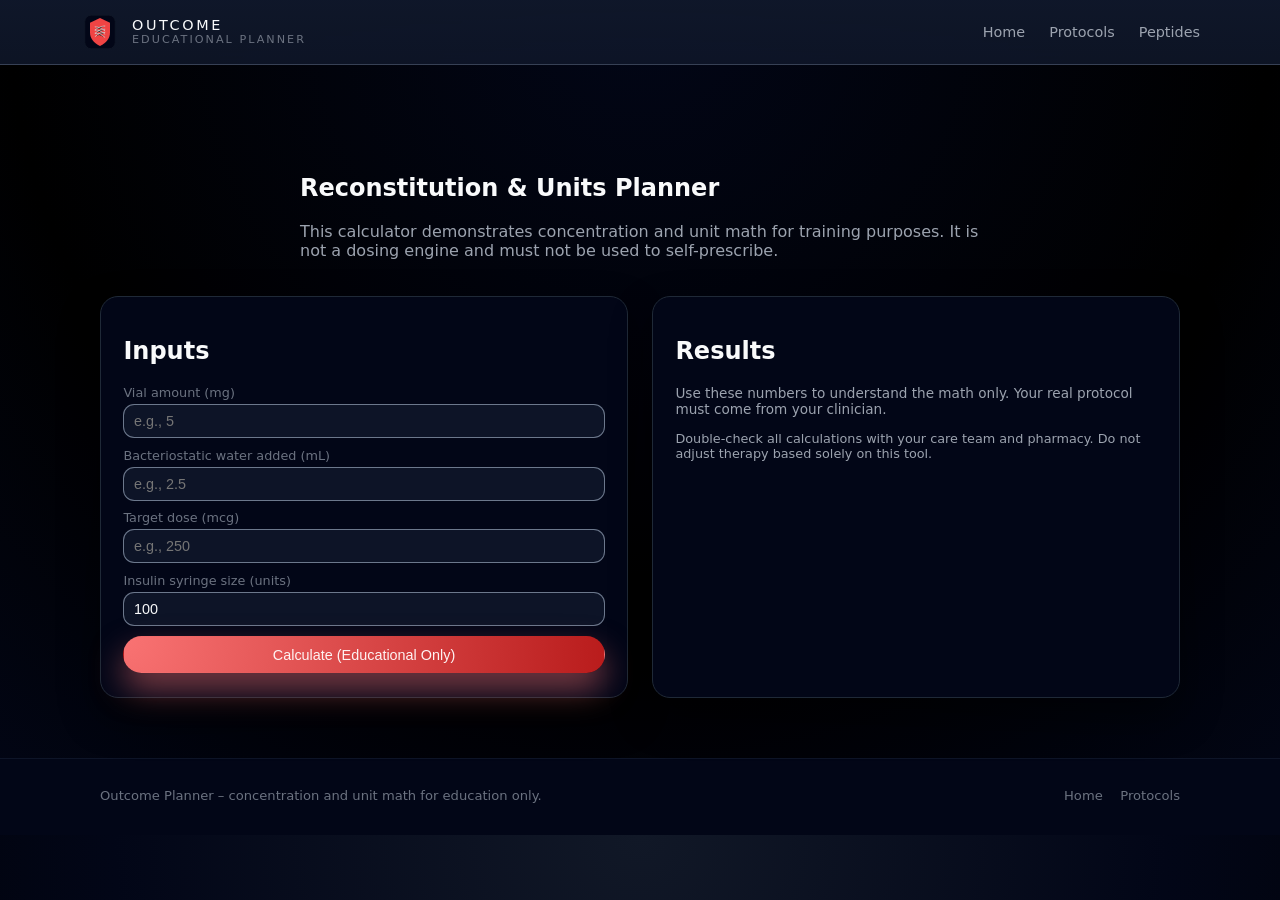
==== commit 3ac2836e: "Add files via upload" ====
--- a/calculator.html
+++ b/calculator.html
@@ -1,12 +1,85 @@
 
-<!DOCTYPE html><html><head>
-<title>Outcome Calculator</title>
-<link rel="stylesheet" href="styles.css">
-</head><body>
-<header><div class="container"><h1>Educational Calculator</h1></div></header>
-<div class="container">
-<div class="card"><h2>How It Works</h2>
-<p>Example-only reconstitution math.</p>
-</div>
-</div>
-</body></html>
+<!DOCTYPE html>
+<html lang="en">
+<head>
+  <meta charset="UTF-8" />
+  <title>Outcome Planner | Reconstitution & Units (Educational)</title>
+  <meta name="viewport" content="width=device-width, initial-scale=1" />
+  <link rel="stylesheet" href="styles.css" />
+</head>
+<body class="subpage">
+  <header class="site-header">
+    <div class="container header-inner">
+      <a href="index.html" class="brand">
+        <img src="assets/outcome-badge.svg" alt="Outcome badge" class="brand-mark" />
+        <div class="brand-text">
+          <span class="brand-name">OUTCOME</span>
+          <span class="brand-tag">EDUCATIONAL PLANNER</span>
+        </div>
+      </a>
+      <nav class="main-nav" id="mainNav">
+        <a href="index.html">Home</a>
+        <a href="protocol.html">Protocols</a>
+        <a href="peptides.html">Peptides</a>
+      </nav>
+      <button class="nav-toggle" id="navToggle" aria-label="Toggle navigation">
+        <span></span><span></span>
+      </button>
+    </div>
+  </header>
+
+  <main class="sub-main">
+    <section class="section">
+      <div class="container section-header">
+        <h1>Reconstitution & Units Planner</h1>
+        <p>This calculator demonstrates concentration and unit math for training purposes. It is not a dosing engine and must not be used to self-prescribe.</p>
+      </div>
+      <div class="container grid-2">
+        <form class="card calc-form" id="calcForm">
+          <h2>Inputs</h2>
+          <label for="vialAmount">Vial amount (mg)</label>
+          <input id="vialAmount" type="number" step="0.01" placeholder="e.g., 5" required />
+          <label for="bacVolume">Bacteriostatic water added (mL)</label>
+          <input id="bacVolume" type="number" step="0.1" placeholder="e.g., 2.5" required />
+          <label for="targetDose">Target dose (mcg)</label>
+          <input id="targetDose" type="number" step="1" placeholder="e.g., 250" required />
+          <label for="syringeSize">Insulin syringe size (units)</label>
+          <input id="syringeSize" type="number" step="1" placeholder="e.g., 100" value="100" required />
+          <button class="btn primary full" type="submit">Calculate (Educational Only)</button>
+        </form>
+        <article class="card">
+          <h2>Results</h2>
+          <p style="font-size:0.85rem; color:#9ca3af;">Use these numbers to understand the math only. Your real protocol must come from your clinician.</p>
+          <div class="result-grid hidden" id="resultGrid">
+            <div>
+              <h3>Concentration</h3>
+              <p><span id="concMgMl">–</span> mg/mL</p>
+              <p><span id="concMcgUnit">–</span> mcg per unit</p>
+            </div>
+            <div>
+              <h3>Per Dose</h3>
+              <p><span id="doseMl">–</span> mL per dose</p>
+              <p><span id="doseUnits">–</span> units per dose</p>
+            </div>
+          </div>
+          <p style="margin-top:0.8rem; font-size:0.8rem; color:#9ca3af;">
+            Double-check all calculations with your care team and pharmacy. Do not adjust therapy based solely on this tool.
+          </p>
+        </article>
+      </div>
+    </section>
+  </main>
+
+  <footer class="site-footer">
+    <div class="container footer-inner">
+      <span>Outcome Planner – concentration and unit math for education only.</span>
+      <div class="footer-links">
+        <a href="index.html">Home</a>
+        <a href="protocol.html">Protocols</a>
+      </div>
+    </div>
+  </footer>
+
+  <script src="script.js"></script>
+</body>
+</html>
--- a/styles.css
+++ b/styles.css
@@ -1,11 +1,474 @@
 
-body { background:#0f172a; color:#f8fafc; font-family:Arial, sans-serif; margin:0; padding:0; }
-header, footer { background:#1e293b; padding:1rem; }
-a { color:#38bdf8; }
-.container { max-width:900px; margin:auto; padding:1rem; }
-.card { background:#1e293b; padding:1rem; border-radius:8px; margin-bottom:1rem; }
-h1,h2,h3 { margin-top:0; }
-.grid-2 { display:grid; grid-template-columns:1fr 1fr; gap:1rem; }
-.grid-3 { display:grid; grid-template-columns:1fr 1fr 1fr; gap:1rem; }
-ul { margin-left:1rem; }
-.badge { padding:3px 8px; background:#334155; border-radius:4px; font-size:12px; }
+:root {
+  --bg: #020617;
+  --surface: #0b1120;
+  --surface-soft: #111827;
+  --border-subtle: #1f2937;
+  --accent: #f97373;
+  --accent-blue: #38bdf8;
+  --accent-green: #22c55e;
+  --accent-amber: #fbbf24;
+  --text: #f9fafb;
+  --muted: #9ca3af;
+  --muted-soft: #6b7280;
+  --radius-lg: 18px;
+  --radius-xl: 24px;
+  --shadow-soft: 0 18px 45px rgba(0,0,0,0.6);
+  --container-width: 1120px;
+  --font-sans: system-ui,-apple-system,BlinkMacSystemFont,"SF Pro Text","Inter","Segoe UI",sans-serif;
+}
+
+*,
+*::before,
+*::after { box-sizing:border-box; }
+
+html, body {
+  margin:0;
+  padding:0;
+  font-family:var(--font-sans);
+  background:radial-gradient(circle at top, #111827 0, #020617 50%, #000 100%);
+  color:var(--text);
+}
+
+body.subpage {
+  background:radial-gradient(circle at top, #020617 0, #000 60%, #020617 100%);
+}
+
+.container {
+  max-width:var(--container-width);
+  margin:0 auto;
+  padding:0 1.25rem;
+}
+
+.section { padding:3.75rem 0; }
+.section-header {
+  max-width:720px;
+  margin-bottom:2.25rem;
+}
+.section-header p { color:var(--muted); margin-top:0.4rem; }
+
+/* Header */
+.site-header {
+  position:sticky;
+  top:0;
+  z-index:40;
+  backdrop-filter:blur(18px);
+  background:linear-gradient(to bottom, rgba(15,23,42,0.98), rgba(15,23,42,0.86));
+  border-bottom:1px solid rgba(148,163,184,0.3);
+}
+.header-inner {
+  display:flex;
+  align-items:center;
+  justify-content:space-between;
+  padding:0.75rem 0;
+  gap:1.5rem;
+}
+.brand {
+  display:flex;
+  align-items:center;
+  gap:0.75rem;
+  text-decoration:none;
+  color:inherit;
+}
+.brand-mark { width:40px; height:40px; }
+.brand-text { display:flex; flex-direction:column; line-height:1.1; }
+.brand-name {
+  font-size:0.9rem;
+  letter-spacing:0.18em;
+  text-transform:uppercase;
+}
+.brand-tag {
+  font-size:0.7rem;
+  letter-spacing:0.18em;
+  text-transform:uppercase;
+  color:var(--muted-soft);
+}
+
+/* Nav */
+.main-nav {
+  display:flex;
+  align-items:center;
+  gap:1.5rem;
+  font-size:0.9rem;
+}
+.main-nav a {
+  color:var(--muted);
+  text-decoration:none;
+  padding:0.25rem 0;
+  position:relative;
+}
+.main-nav a::after {
+  content:"";
+  position:absolute;
+  left:0;
+  bottom:-0.15rem;
+  width:0;
+  height:2px;
+  background:var(--accent);
+  transition:width .16s ease-out;
+}
+.main-nav a:hover { color:var(--text); }
+.main-nav a:hover::after { width:100%; }
+.nav-cta {
+  padding:0.4rem 0.9rem;
+  border-radius:999px;
+  border:1px solid rgba(248,250,252,0.12);
+  background:radial-gradient(circle at top left, rgba(248,113,113,0.22), rgba(15,23,42,0.8));
+  color:#fee2e2 !important;
+}
+
+/* Mobile nav */
+.nav-toggle {
+  display:none;
+  width:38px;
+  height:38px;
+  border-radius:999px;
+  border:1px solid rgba(148,163,184,0.6);
+  background:rgba(15,23,42,0.95);
+  justify-content:center;
+  align-items:center;
+  flex-direction:column;
+  gap:6px;
+}
+.nav-toggle span {
+  width:18px;
+  height:2px;
+  border-radius:999px;
+  background:#e5e7eb;
+}
+
+/* Hero */
+.hero {
+  padding:3.3rem 0 3.5rem;
+}
+.hero-inner {
+  display:grid;
+  grid-template-columns:minmax(0,3fr) minmax(0,2.2fr);
+  gap:2.6rem;
+  align-items:center;
+}
+.hero-copy h1 {
+  font-size:clamp(2.4rem, 3.1vw, 3rem);
+  line-height:1.05;
+  margin:0.35rem 0 0.8rem;
+}
+.hero-copy p { color:var(--muted); max-width:32rem; }
+.eyebrow {
+  font-size:0.75rem;
+  letter-spacing:0.28em;
+  text-transform:uppercase;
+  color:var(--accent-amber);
+}
+.hero-actions {
+  margin-top:1.6rem;
+  display:flex;
+  flex-wrap:wrap;
+  gap:0.9rem;
+}
+.hero-panel { display:flex; justify-content:flex-end; }
+.hero-card {
+  width:100%;
+  max-width:360px;
+  padding:1.5rem 1.4rem;
+  border-radius:var(--radius-xl);
+  background:radial-gradient(circle at top left, rgba(248,113,113,0.28), #020617 55%);
+  border:1px solid rgba(248,250,252,0.12);
+  box-shadow:var(--shadow-soft);
+}
+.hero-card h2 {
+  margin:0 0 0.75rem;
+  font-size:0.95rem;
+  letter-spacing:0.16em;
+  text-transform:uppercase;
+}
+.hero-card ul {
+  list-style:none;
+  padding:0;
+  margin:0 0 0.8rem;
+  font-size:0.9rem;
+  color:var(--muted);
+}
+.hero-note {
+  margin:0;
+  font-size:0.78rem;
+  color:var(--muted-soft);
+}
+
+/* Buttons */
+.btn {
+  display:inline-flex;
+  align-items:center;
+  justify-content:center;
+  padding:0.62rem 1.15rem;
+  border-radius:999px;
+  font-size:0.9rem;
+  font-weight:500;
+  border:1px solid transparent;
+  text-decoration:none;
+  cursor:pointer;
+  transition:all .18s ease-out;
+}
+.btn.primary {
+  background:radial-gradient(circle at top left,#f97373,#b91c1c);
+  color:#fef2f2;
+  box-shadow:0 16px 32px rgba(248,113,113,0.5);
+}
+.btn.primary:hover { transform:translateY(-1px); }
+.btn.secondary {
+  background:rgba(15,23,42,0.9);
+  border-color:rgba(148,163,184,0.6);
+  color:#e5e7eb;
+}
+.btn.secondary:hover { background:rgba(15,23,42,0.8); }
+.btn.full { width:100%; }
+
+/* Cards & grids */
+.card {
+  background:linear-gradient(145deg,#020617,#020617 40%,#020617 60%,#020617);
+  border-radius:var(--radius-lg);
+  padding:1.3rem 1.4rem 1.5rem;
+  border:1px solid var(--border-subtle);
+  box-shadow:0 18px 40px rgba(0,0,0,0.45);
+}
+.card-soft {
+  background:radial-gradient(circle at top left, rgba(15,23,42,0.9), #020617);
+}
+.grid-3 {
+  display:grid;
+  grid-template-columns:repeat(3,minmax(0,1fr));
+  gap:1.5rem;
+}
+.grid-2 {
+  display:grid;
+  grid-template-columns:repeat(2,minmax(0,1fr));
+  gap:1.5rem;
+}
+
+/* Tags / badges */
+.tagline {
+  font-size:0.8rem;
+  letter-spacing:0.18em;
+  text-transform:uppercase;
+  color:var(--muted-soft);
+  margin-bottom:0.45rem;
+}
+.badge {
+  display:inline-flex;
+  align-items:center;
+  padding:0.14rem 0.55rem;
+  border-radius:999px;
+  font-size:0.7rem;
+  letter-spacing:0.16em;
+  text-transform:uppercase;
+  border:1px solid transparent;
+}
+.badge-blue { background:rgba(56,189,248,0.18); border-color:rgba(56,189,248,0.6); color:#e0f2fe; }
+.badge-green { background:rgba(34,197,94,0.18); border-color:rgba(74,222,128,0.7); color:#bbf7d0; }
+.badge-amber { background:rgba(245,158,11,0.18); border-color:rgba(251,191,36,0.8); color:#fed7aa; }
+.badge-red { background:rgba(248,113,113,0.18); border-color:rgba(248,113,113,0.7); color:#fee2e2; }
+
+/* Lists */
+.bullet-list {
+  padding-left:1.1rem;
+  margin:0.3rem 0 0;
+  color:var(--muted);
+  font-size:0.9rem;
+}
+.bullet-list li+li { margin-top:0.25rem; }
+.check-list {
+  list-style:none;
+  padding:0;
+  margin:0;
+  display:grid;
+  gap:0.5rem;
+  font-size:0.9rem;
+}
+.check-list li {
+  position:relative;
+  padding-left:1.3rem;
+  color:var(--muted);
+}
+.check-list li::before {
+  content:"✓";
+  position:absolute;
+  left:0;
+  top:0.02rem;
+  font-size:0.8rem;
+  color:var(--accent);
+}
+
+/* Comparison */
+.compare-table {
+  width:100%;
+  border-collapse:collapse;
+  font-size:0.88rem;
+}
+.compare-table th,
+.compare-table td {
+  padding:0.5rem 0.5rem;
+  border-bottom:1px solid rgba(55,65,81,0.9);
+}
+.compare-table th {
+  text-align:left;
+  font-size:0.75rem;
+  letter-spacing:0.16em;
+  text-transform:uppercase;
+  color:var(--muted-soft);
+}
+
+/* FAQ */
+.faq-item {
+  border-radius:var(--radius-lg);
+  border:1px solid var(--border-subtle);
+  background:rgba(15,23,42,0.95);
+  padding:0.85rem 1rem;
+  margin-bottom:0.75rem;
+}
+.faq-item summary {
+  cursor:pointer;
+  list-style:none;
+  font-weight:500;
+}
+.faq-item summary::-webkit-details-marker { display:none; }
+.faq-item p {
+  margin:0.55rem 0 0;
+  color:var(--muted);
+  font-size:0.9rem;
+}
+
+/* Calc form */
+.calc-form label {
+  display:block;
+  font-size:0.8rem;
+  margin-bottom:0.25rem;
+  color:var(--muted-soft);
+}
+.calc-form input {
+  width:100%;
+  padding:0.5rem 0.6rem;
+  border-radius:0.7rem;
+  border:1px solid rgba(148,163,184,0.7);
+  background:rgba(15,23,42,0.9);
+  color:var(--text);
+  font-size:0.9rem;
+  margin-bottom:0.6rem;
+}
+.calc-form input:focus {
+  outline:1px solid var(--accent);
+  border-color:var(--accent);
+}
+.result-grid {
+  display:grid;
+  grid-template-columns:repeat(2,minmax(0,1fr));
+  gap:1.1rem;
+  margin-top:0.9rem;
+}
+.hidden { display:none; }
+
+/* CTA */
+.cta-section {
+  padding:3.2rem 0 3.7rem;
+  background:radial-gradient(circle at top left, rgba(248,113,113,0.22), #020617 55%);
+  border-top:1px solid rgba(148,163,184,0.32);
+  border-bottom:1px solid rgba(15,23,42,0.95);
+}
+.cta-inner {
+  display:grid;
+  grid-template-columns:minmax(0,3fr) minmax(0,2.5fr);
+  gap:2rem;
+  align-items:center;
+}
+.cta-form {
+  background:rgba(15,23,42,0.96);
+  padding:1.3rem 1.3rem 1.5rem;
+  border-radius:var(--radius-xl);
+  border:1px solid rgba(148,163,184,0.45);
+  box-shadow:var(--shadow-soft);
+}
+.cta-form label {
+  display:block;
+  font-size:0.8rem;
+  margin-bottom:0.25rem;
+  color:var(--muted-soft);
+}
+.cta-form input {
+  width:100%;
+  padding:0.5rem 0.6rem;
+  border-radius:0.7rem;
+  border:1px solid rgba(148,163,184,0.7);
+  background:rgba(15,23,42,0.9);
+  color:var(--text);
+  font-size:0.9rem;
+  margin-bottom:0.6rem;
+}
+.cta-form input:focus {
+  outline:1px solid var(--accent);
+  border-color:var(--accent);
+}
+.form-helper {
+  margin:0;
+  font-size:0.8rem;
+  color:var(--muted-soft);
+}
+
+/* Footer */
+.site-footer {
+  padding:1.8rem 0 2rem;
+  background:#020617;
+  border-top:1px solid rgba(15,23,42,0.95);
+}
+.footer-inner {
+  display:flex;
+  flex-wrap:wrap;
+  gap:1rem 2rem;
+  justify-content:space-between;
+  align-items:center;
+  font-size:0.82rem;
+  color:var(--muted-soft);
+}
+.footer-links {
+  display:flex;
+  flex-wrap:wrap;
+  gap:1.1rem;
+}
+.footer-links a {
+  color:var(--muted-soft);
+  text-decoration:none;
+}
+.footer-links a:hover { color:var(--text); }
+
+/* Subpages */
+.sub-main { padding-top:1.8rem; }
+
+@media(max-width:960px){
+  .hero-inner { grid-template-columns:minmax(0,1fr); }
+  .hero-panel { order:-1; justify-content:flex-start; }
+  .grid-3, .grid-2 { grid-template-columns:minmax(0,1fr); }
+  .cta-inner { grid-template-columns:minmax(0,1fr); }
+}
+
+@media(max-width:768px){
+  .header-inner { padding:0.6rem 0; }
+  .main-nav {
+    position:fixed;
+    inset:56px 1rem auto;
+    background:rgba(15,23,42,0.98);
+    border-radius:1rem;
+    border:1px solid rgba(148,163,184,0.6);
+    padding:0.75rem 0.9rem;
+    flex-direction:column;
+    align-items:flex-start;
+    gap:0.45rem;
+    font-size:0.9rem;
+    transform:scale(0.97);
+    opacity:0;
+    pointer-events:none;
+    transition:opacity .2s ease, transform .2s ease;
+  }
+  .main-nav.is-open {
+    opacity:1;
+    pointer-events:auto;
+    transform:scale(1);
+  }
+  .nav-toggle { display:flex; }
+}
